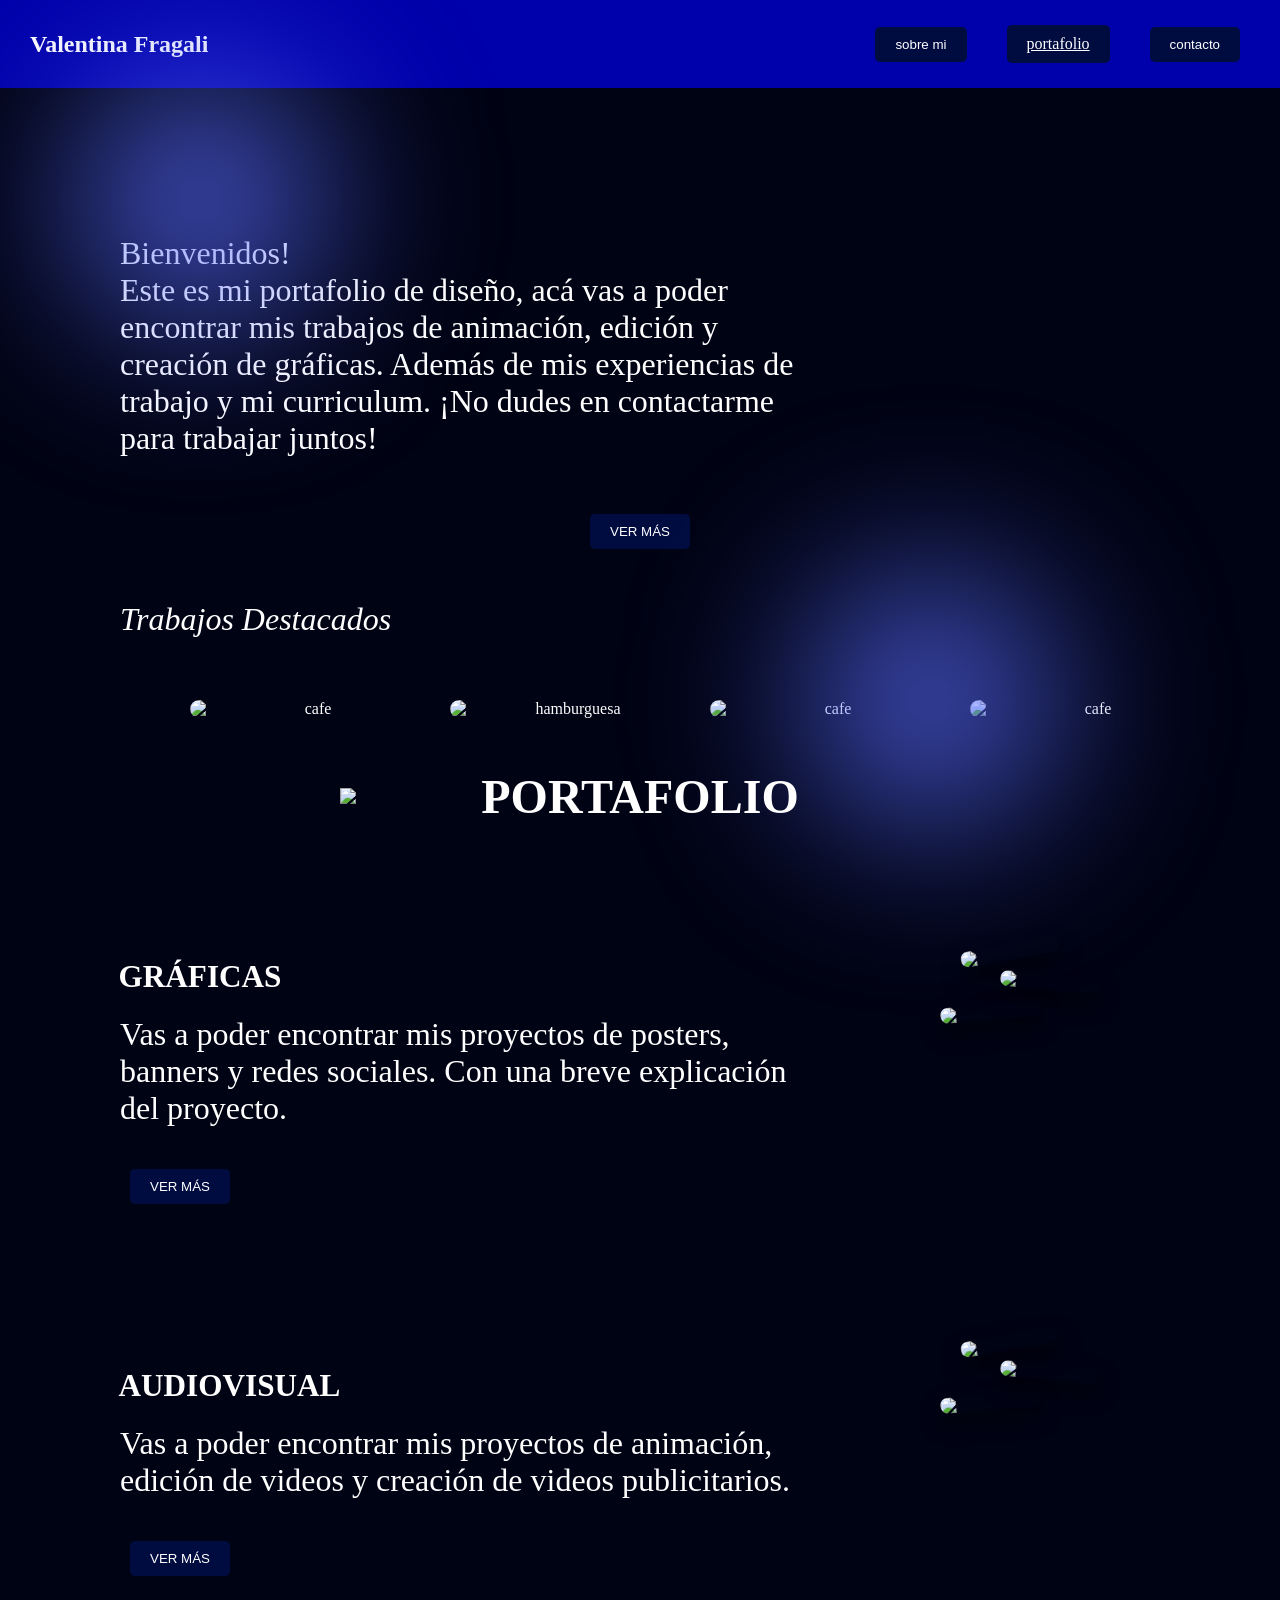
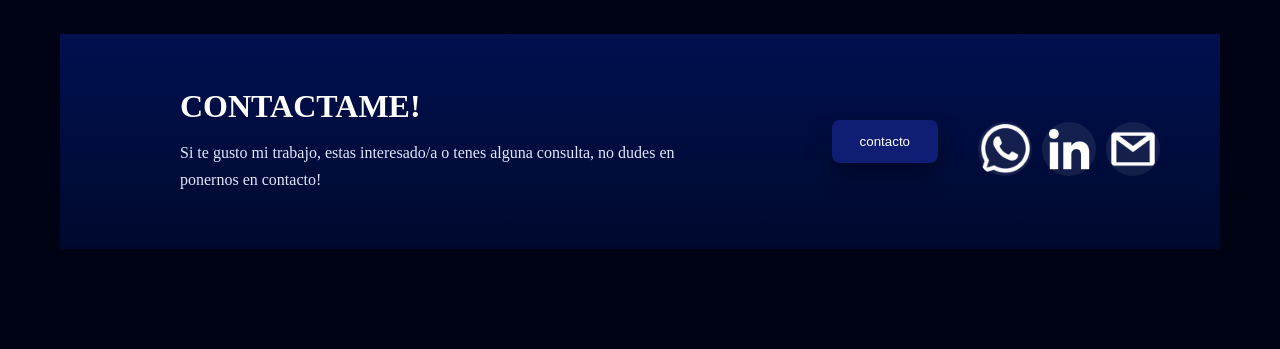
==== index.html @ 896cfbec "entrega subir" ====
<!DOCTYPE html>
<html lang="es">
<head>
    <meta charset="UTF-8">
    <meta name="viewport" content="width=device-width, initial-scale=1.0">
    <title>portafolio ValentinaFragali</title>
    <link rel="stylesheet" href="css/styles.css">
</head>
<body>
    <div class="header">
    <h1 class="titulo">Valentina Fragali</h1>
    
    <div class="contenedor-botones">
   <a href="SobreMi.html">
     <button class="boton">sobre mi</button>
     </a>
  <a href="#portfolio" class="boton">portafolio</a>
  <a href="Contacto.html">
     <button class="boton">contacto</button>
     </a>
 </div>
</div>

<section class="texto">
  <div class="circulos">
   <div class="blur blur1"></div>
   <div class="blur blur2"></div>
  <div class="contenido">
    <p>
      Bienvenidos! <br>
      Este es mi portafolio de diseño, acá vas a poder encontrar mis trabajos de animación,
      edición y creación de gráficas. Además de mis experiencias de trabajo y mi curriculum.
      ¡No dudes en contactarme para trabajar juntos!
    </p>
  </div>
      <a href="SobreMi.html">
     <button class="boton">VER MÁS</button>
     </a>
  </div>

  <div class="subtitulo">
    <p>Trabajos Destacados</p>
  </div>
    
  <div class="destacados">
        <div class="img-destacado">
        <img src= "img/PORTAFOLIO/coffee.png" alt="cafe">
        </div>
        <div class="img-destacado">
        <img src= "img/PORTAFOLIO/publicidad.png" alt="hamburguesa">
        </div>
        <div class="img-destacado">
        <img src= "img/PORTAFOLIO/Volante.png" alt="cafe">
        </div>
        <div class="img-destacado">
        <img src= "img/PORTAFOLIO/lucian.jpeg" alt="cafe">
        </div>
  </div>
 <div class="banner" id="portfolio">
  <img src="img/PORTAFOLIO/banner fondo.png" >
    <h1>PORTAFOLIO</h1>
  </div>

  <div class="contenedor">
  <div class="contenido">
     <h2> GRÁFICAS</h2> <br>
     <p> Vas a poder encontrar mis proyectos de posters, 
      banners y redes sociales. 
      Con una breve explicación del proyecto.
    </p>

     <a href="Grafica.html">
     <button class="boton">VER MÁS</button>
     </a>
  </div>

  <div class="imagenes">
    <img src="img/PORTAFOLIO/publicidad.png" class="img img1">
    <img src="img/PORTAFOLIO/coffee.png" class="img img2">
    <img src="img/PORTAFOLIO/Volante.png" class="img img3">
  </div>
 </div>

  <div class="contenedor">
  <div class="contenido">
     <h2>AUDIOVISUAL</h2> <br>
     <p>Vas a poder encontrar mis proyectos de animación,
       edición de videos y creación de videos publicitarios.
    </p>

     <a href="Audiovisual.html">
     <button class="boton">VER MÁS</button>
     </a>
  </div>

  <div class="imagenes">
    <img src="img/PORTAFOLIO/lol.png" class="img img1">
    <img src="img/PORTAFOLIO/video.png" class="img img2">
    <img src="img/PORTAFOLIO/video baile.png" class="img img3">
  </div>
 </div>

 <div class="footer">
  <div class="contenido">
     <h2>CONTACTAME!</h2>
     <p>Si te gusto mi trabajo, estas interesado/a o tenes alguna consulta, no dudes en ponernos en contacto!</p>
  </div>
  <a href="Contacto.html">
     <button class="boton">contacto</button>
     </a>
  <div class="iconos">
   <a href="https://wa.me/5491128698858"_blank>
  <img src="img/logos/wt.webp"alt="WhatsApp">
</a>
    <a href="https://www.linkedin.com/in/valentina-fragali-14453636b"_blank>
  <img src="img/logos/linkedin.png"alt="LinkedIn">
</a>
    <a href="mailto:valentinafragali@gmail.com"_blank>
  <img src="img/logos/gmail.png" alt="Email">
</a>
  </div>
</div>
</body>
---- css/styles.css ----
body {
    font-family: Inria Serif;
    margin: 0;
    padding: 0;
    background-color: #000314;
    color: #333;
    text-align: center;
}

.content {
  width: 100%;
}
.header {
    background-color: rgba(0, 0, 228, 0.726);
    color: white;
    padding: 15px 30px;
    display: flex;
    align-items: center;
    justify-content: space-between;
}
.titulo {
    text-align: left;
    margin: 0;
    font-size: 1.5rem;
}

.contenedor-botones {
  display: flex;
  align-items: center;
  justify-content: flex-end;
  gap: 20px;
  margin: 0;
}

.boton {
  padding: 10px 20px;
  background-color: #000C40;
  color: white;
  border-radius: 5px;
  transition: background-color 0.3s;
  margin: 10px;
    border: none;
}

.boton:hover {
    background-color: #8391DA;
}

.boton p {
    margin: 0;
    font-size: 1.2em;
}

.btn {
  display: inline-block;
  padding: 10px 20px;
  background-color: #000C40;
  color: white;
  border-radius: 5px;
  transition: background-color 0.3s;
  margin: 10px;
  border: none;
  text-decoration: none;
}

.btn:hover {
    background-color: #8391DA;
}

.texto {
  color: white;
  padding: 100px 60px;
}

.contenido {
  color: white;
  padding: 15px 60px;
  max-width: 700px;
  text-align: left;
}

.texto p {
  font-size: 32px;
}

.subtitulo{
    text-align: left;
    padding: 10px 60px;
    font-size: 20px;
    font-style: italic;
}

.destacados{
    width: 100%;
    padding: 20px 60px;
    display: flex;
    gap: 20px;
    justify-content: center;
    flex-wrap: wrap;
}

.img-destacado {
  flex: 1 1 220px;
  max-width: 240px;
  border-radius: 15px;
  overflow: hidden;
}

.img-destacado img {
  width: 100%;
  height: auto;
  display: block;
}

h2 {
  margin-top: 80px;
  margin-bottom: -25px;
  transform: scale(1.3);
  margin-left: 90px;
}

.contenedor {
  display: flex;
  justify-content: space-between;
  align-items: center;
  gap: 40px;
}

.imagenes {
  margin-top: 90px;
  position: relative;
  width: 300px;
  height: 300px;
  transition: transform 0.3s;
}

.imagenes:hover {
  transform: scale(1.2);
}

.img {
  position: absolute;
  width: 100px;
  border-radius: 10px;
  box-shadow: 0 10px 20px rgba(0,0,0,0.5);
}
.img1 {
  top: 0;
  left: 40px;
  transform: rotate(-10deg);
  z-index: 1;
}

.img2 {
  top: 30px;
  left: 80px;
  transform: rotate(5deg);
  z-index: 2;
}

.img3 {
  top: 60px;
  left: 20px;
  transform: rotate(-5deg);
  z-index: 3;
}

.footer {
  background: linear-gradient(180deg, #001050 0%, #00092d 100%);
  color: white;
  padding: 40px 60px;
  display: flex;
  align-items: center;
  justify-content: space-between;
  gap: 30px;
  flex-wrap: wrap;
}

.footer .contenido {
  flex: 1 1 320px;
  text-align: left;
  max-width: 650px;
}

.footer h2 {
  margin: 0 0 15px;
  font-size: 2rem;
  line-height: 1.1;
  transform: none;
}

.footer p {
  margin: 0;
  font-size: 1rem;
  line-height: 1.7;
  color: #e0e6ff;
}

.footer .boton {
  background-color: #0f1d74;
  color: white;
  padding: 14px 28px;
  border-radius: 8px;
  box-shadow: 0 10px 25px rgba(0, 0, 0, 0.35);
  transition: transform 0.25s ease, 
}

.footer .boton:hover {
  background-color: #4354c1;
  transform: translateY(-2px);
}

.iconos {
  display: flex;
  align-items: center;
  gap: 18px;
  flex: 0 0 auto;
}

.iconos a {
  width: 54px;
  height: 54px;
  background: rgba(255, 255, 255, 0.08);
  border-radius: 50%;
  display: flex;
  align-items: center;
  justify-content: center;
  text-decoration: none;
  color: white;
  font-size: 1.1rem;
  transition: background 0.25s ease, transform 0.25s ease;
}

.iconos a:hover {
  background: #1f2a78;
  transform: translateY(-2px);
}


/* grafica redes */

.hero {
  position: relative;
  width: 90%;
  margin: auto;
  border-radius: 30px;
  overflow: hidden;
  background-color: #2a1f0f;
}


.fondo {
  width: 100%;
  display: block;
  opacity: 40%;
  margin-top: 20px;
  margin-bottom: 30px;
}

.extras {
  position: absolute;
  bottom: 30px;
  right: 40px;
  display: flex;
  gap: 15px;
  
}

.extras img {
  width: 150px;
  border-radius: 20px;
  box-shadow: 0 10px 20px rgba(0,0,0,0.5);
   transition: transform 0.3s;
}

.extras:hover {
  transform: scale(1.2);
}


.banner {
  position: relative;
  width: 600px;
  margin: 50px auto;
}

.banner img {
  width: 100%;
  display: block;
}

.banner h1 {
  position: absolute;
  top: 50%;
  left: 50%;
  transform: translate(-50%, -50%);
  color: white;
  font-size: 48px;
  margin: 0;
}

.caja2 {
  display: flex;
  align-items: center;
  gap: 50px;
  background: linear-gradient(135deg, #2e3345, #3f4358);
  padding: 20px;
  border-radius: 40px;
  max-width: 1000px;
  margin: auto;
  margin-bottom: 30px;
}

.img-caja {
  width: 350px;
  border-radius: 30px;
}

.informacion {
  color: #e5e5e5;
  font-size: 32px;
  line-height: 1.5;
  max-width: 500px;
  text-align: left;
}
/* banners */
.galeria {
  display: grid;
  grid-template-columns: 1fr 1fr; 
  gap: 60px;
  max-width: 1100px;
  margin: auto;
  padding: 40px;
}

.columnas {
  display: flex;
  flex-direction: column;
  gap: 20px;
}

.columnas img {
  width: 100%;
  border-radius: 25px;
  transition: transform 0.3s;
}

.columnas:hover {
  transform: scale(1.2);
}

.columnas p {
  color: #e5e5e5;
  font-size: 18px;
  line-height: 1.5;
  text-align: left;
}

/* contacto */

.contacto {
  display: flex;
  justify-content: center;
  padding: 60px 20px;
}

.form-card {
  background: linear-gradient(135deg, #3a3f55, #2c3045);
  padding: 40px;
  border-radius: 40px;
  width: 80%;
  max-width: 700px;
}

.form-card h2 {
  color: #e5e5e5;
  text-align: center;
  margin-left: 5px;
  margin-bottom: 60px;
  margin-top: 20px;
  font-weight: normal;
  letter-spacing: 2px;
}

.form-card input,
.form-card textarea {
  width: 93%;
  border: none;
  margin-bottom: 25px;
  background-color: #5a5f75;
  color: white;
  padding: 20px;
  border-radius: 20px;
  font-size: 16px;
  margin-right: 30px;
}

.form-card textarea {
  height: 100px;
  resize: none;
}


.form-card input::placeholder,
.form-card textarea::placeholder {
  color: #d0d0d0;
}

/* Botón */
.form-card button {
  display: block;
  margin: auto;
  padding: 12px 40px;
  background-color: #1c2a6b;
  color: white;
  border: none;
  border-radius: 10px;
  cursor: pointer;
  transition: 0.3s;
}

.form-card button:hover {
  background-color: #2e3ea0;
}

/* sobremi */

.container {
  display: flex;
  gap: 40px;
  align-items: center;
  margin-top: 20px;
  margin-left: 340px;
  margin-bottom: 20px;
}

.card {
  background: rgba(255, 255, 255, 0.08);
  border-radius: 25px;
  padding: 20px;
  color: white;
}

.software h3 {
  background: rgba(255,255,255,0.2);
  padding: 10px;
  border-radius: 15px;
}

.iconos {
  display: grid;
  grid-template-columns: repeat(3, 1fr);
  gap: 10px;
  margin-top: 15px;
}

.iconos img {
  width: 50px;
  border-radius: 15px;
}

.perfil {
  width: 200px;
}

.perfil h2 {
  background: rgba(255,255,255,0.2);
  padding: 10px;
  border-radius: 15px;
  text-align: center;
  width: 65%;         
  margin: 0 auto; 
}

.perfil p {
  margin-top: 15px;
  line-height: 1.5;
}

.btn {
  margin-top: 20px;
  padding: 10px 20px;
  border-radius: 15px;
  text-decoration: none;
  color: white;
  background: rgba(0, 150, 255, 0.3);
}

/* audiovisual */
.video-grid {
  display: grid;
  grid-template-columns: repeat(auto-fit, minmax(320px, 1fr));
  gap: 20px;
  width: min(760px, 100%);
  margin: 30px auto;
  justify-content: center;
}

.video-card {
  width: 100%;
  max-width: 360px;
  border-radius: 20px;
  overflow: hidden;
  box-shadow: 0 20px 40px rgba(0, 0, 0, 0.35);
}

.video-card iframe {
  width: 100%;
  aspect-ratio: 9 / 16; /* 👈 vertical */
  border: none;
  
}

/* círculos */
.fondo {
  position: relative;
  min-height: 100vh;
  overflow: hidden;
}


.blur {
  position: absolute;
  width: 300px;
  height: 300px;
  border-radius: 50%;
  filter: blur(80px); /* 👈 suaviza */
}


.blur1 {
  background: radial-gradient(circle, #5a6cff, transparent);
  top: 50px;
  left: 50px;
}


.blur2 {
  background: radial-gradient(circle, #5a6cff, transparent);
  bottom: 50px;
  right: 200px;
}

/* fin del tema circulos */

.fond {
  position: relative;
  height: 100vh;
  overflow: hidden;
  display: flex;
  align-items: center;
}

.videos-side {
  position: absolute;
  right: 40px;
  bottom: 40px;
  display: flex;
  gap: 20px;
  z-index: 1;
}

.video-deco {
  width: 140px;
  height: 250px;
  border-radius: 20px;
  overflow: hidden;
  position: relative;
}

.video-deco iframe {
  position: absolute;
  top: 50%;
  left: 50%;
  width: 177.77%; 
  height: 100%;
  transform: translate(-50%, -50%);
  border: none;
}
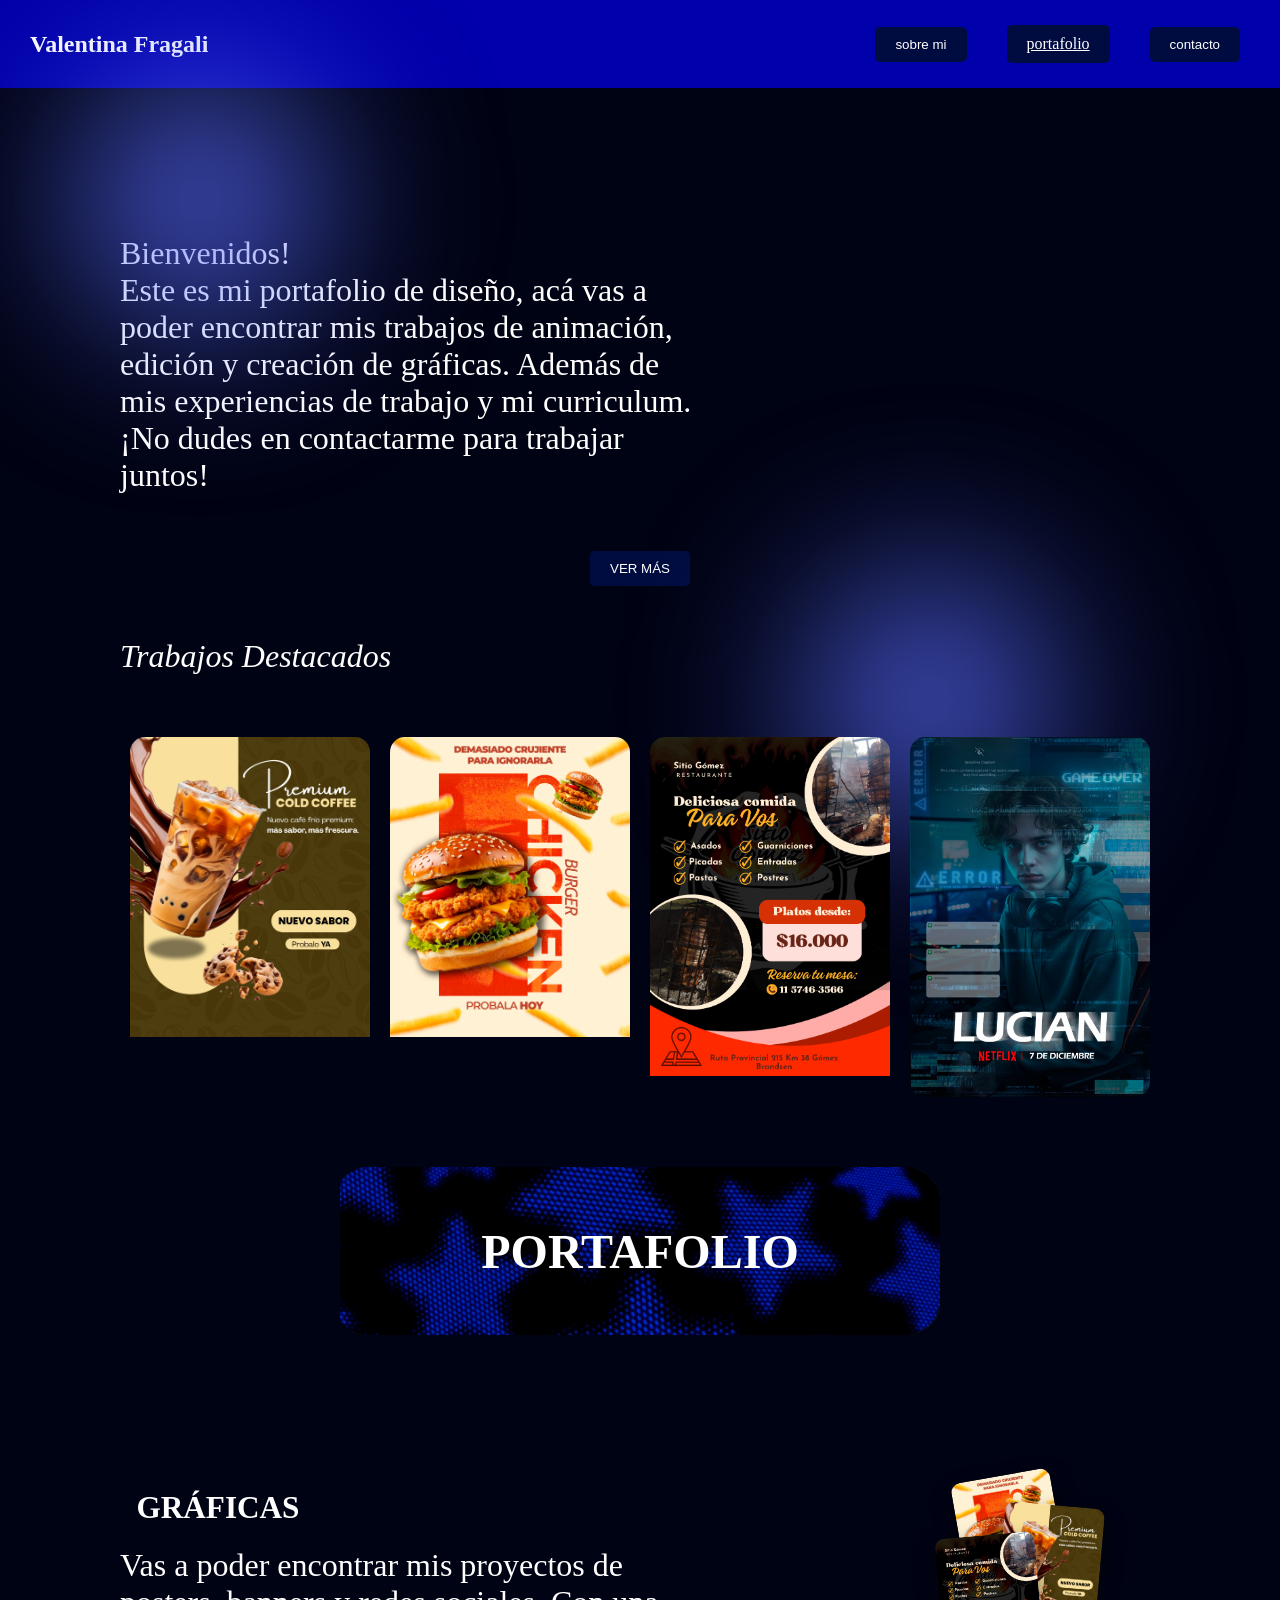
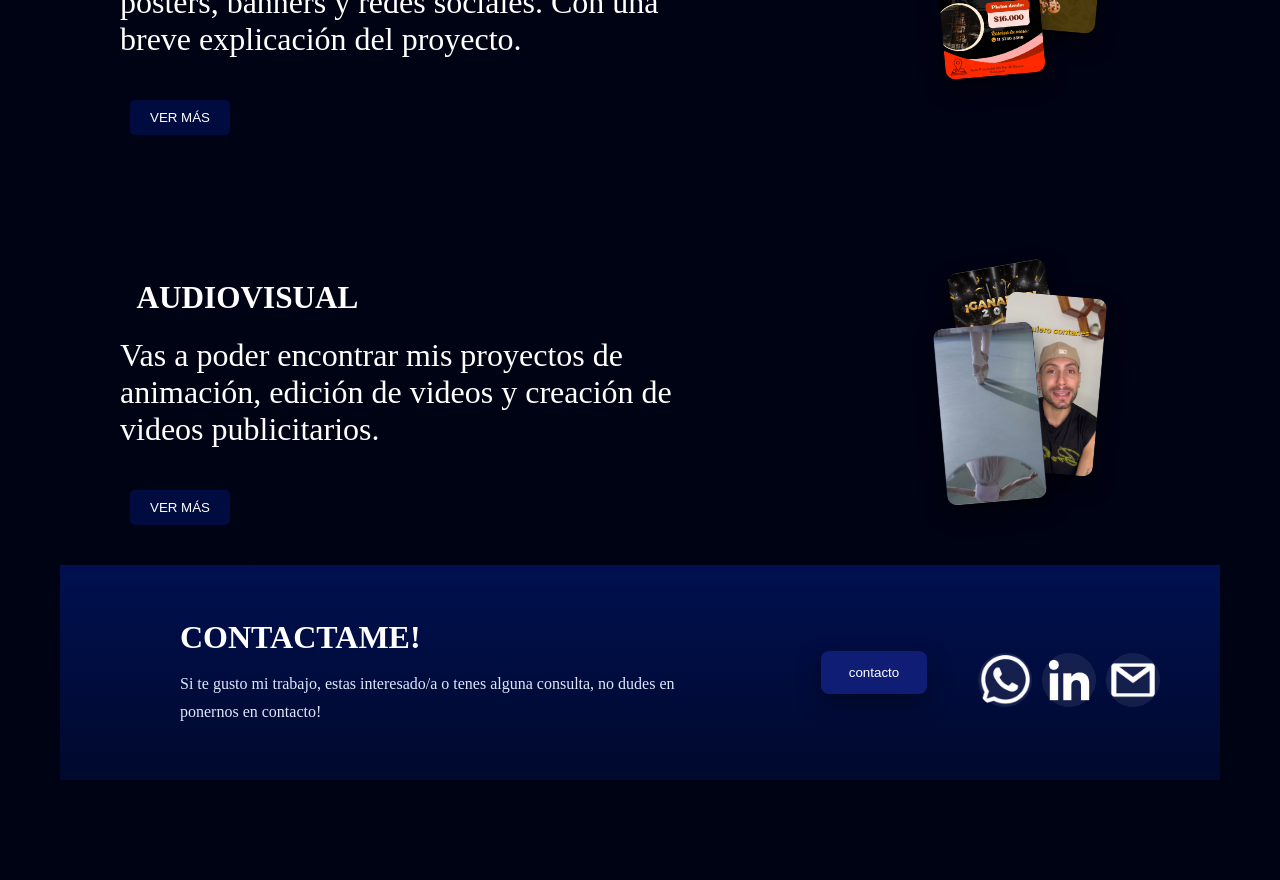
==== commit ea360c08: "arreglos" ====
--- a/index.html
+++ b/index.html
@@ -11,11 +11,11 @@
     <h1 class="titulo">Valentina Fragali</h1>
     
     <div class="contenedor-botones">
-   <a href="SobreMi.html">
+   <a href="sobremi.html">
      <button class="boton">sobre mi</button>
      </a>
   <a href="#portfolio" class="boton">portafolio</a>
-  <a href="Contacto.html">
+  <a href="contacto.html">
      <button class="boton">contacto</button>
      </a>
  </div>
@@ -33,7 +33,7 @@
       ¡No dudes en contactarme para trabajar juntos!
     </p>
   </div>
-      <a href="SobreMi.html">
+      <a href="sobremi.html">
      <button class="boton">VER MÁS</button>
      </a>
   </div>
@@ -44,20 +44,20 @@
     
   <div class="destacados">
         <div class="img-destacado">
-        <img src= "img/PORTAFOLIO/coffee.png" alt="cafe">
+        <img src= "img/portafolio/coffee.png" alt="cafe">
         </div>
         <div class="img-destacado">
-        <img src= "img/PORTAFOLIO/publicidad.png" alt="hamburguesa">
+        <img src= "img/portafolio/publicidad.png" alt="hamburguesa">
         </div>
         <div class="img-destacado">
-        <img src= "img/PORTAFOLIO/Volante.png" alt="cafe">
+        <img src= "img/portafolio/Volante.png" alt="cafe">
         </div>
         <div class="img-destacado">
-        <img src= "img/PORTAFOLIO/lucian.jpeg" alt="cafe">
+        <img src= "img/portafolio/lucian.jpeg" alt="cafe">
         </div>
   </div>
  <div class="banner" id="portfolio">
-  <img src="img/PORTAFOLIO/banner fondo.png" >
+  <img src="img/portafolio/banner fondo.png" >
     <h1>PORTAFOLIO</h1>
   </div>
 
@@ -69,15 +69,15 @@
       Con una breve explicación del proyecto.
     </p>
 
-     <a href="Grafica.html">
+     <a href="grafica.html">
      <button class="boton">VER MÁS</button>
      </a>
   </div>
 
   <div class="imagenes">
-    <img src="img/PORTAFOLIO/publicidad.png" class="img img1">
-    <img src="img/PORTAFOLIO/coffee.png" class="img img2">
-    <img src="img/PORTAFOLIO/Volante.png" class="img img3">
+    <img src="img/portafolio/publicidad.png" class="img img1">
+    <img src="img/portafolio/coffee.png" class="img img2">
+    <img src="img/portafolio/Volante.png" class="img img3">
   </div>
  </div>
 
@@ -88,15 +88,15 @@
        edición de videos y creación de videos publicitarios.
     </p>
 
-     <a href="Audiovisual.html">
+     <a href="audiovisual.html">
      <button class="boton">VER MÁS</button>
      </a>
   </div>
 
   <div class="imagenes">
-    <img src="img/PORTAFOLIO/lol.png" class="img img1">
-    <img src="img/PORTAFOLIO/video.png" class="img img2">
-    <img src="img/PORTAFOLIO/video baile.png" class="img img3">
+    <img src="img/portafolio/lol.png" class="img img1">
+    <img src="img/portafolio/video.png" class="img img2">
+    <img src="img/portafolio/video baile.png" class="img img3">
   </div>
  </div>
 
@@ -105,7 +105,7 @@
      <h2>CONTACTAME!</h2>
      <p>Si te gusto mi trabajo, estas interesado/a o tenes alguna consulta, no dudes en ponernos en contacto!</p>
   </div>
-  <a href="Contacto.html">
+  <a href="contacto.html">
      <button class="boton">contacto</button>
      </a>
   <div class="iconos">
--- a/css/styles.css
+++ b/css/styles.css
@@ -1,3 +1,7 @@
+* {
+  box-sizing: border-box;
+}
+
 body {
     font-family: Inria Serif;
     margin: 0;
@@ -5,6 +9,7 @@
     background-color: #000314;
     color: #333;
     text-align: center;
+    overflow-x: hidden;
 }
 
 .content {
@@ -104,12 +109,38 @@
   max-width: 240px;
   border-radius: 15px;
   overflow: hidden;
+  opacity: 0;
+  transform: translateX(30px);
+  animation: slideFromRight 0.9s ease-out forwards;
+}
+
+.img-destacado:nth-child(1) {
+  animation-delay: 0.2s;
+}
+
+.img-destacado:nth-child(2) {
+  animation-delay: 0.35s;
+}
+
+.img-destacado:nth-child(3) {
+  animation-delay: 0.5s;
 }
 
 .img-destacado img {
   width: 100%;
   height: auto;
   display: block;
+}
+
+@keyframes slideFromRight {
+  from {
+    opacity: 0;
+    transform: translateX(60px);
+  }
+  to {
+    opacity: 1;
+    transform: translateX(0);
+  }
 }
 
 h2 {
@@ -460,7 +491,7 @@
 }
 
 .perfil {
-  width: 200px;
+  width: 300px;
 }
 
 .perfil h2 {
